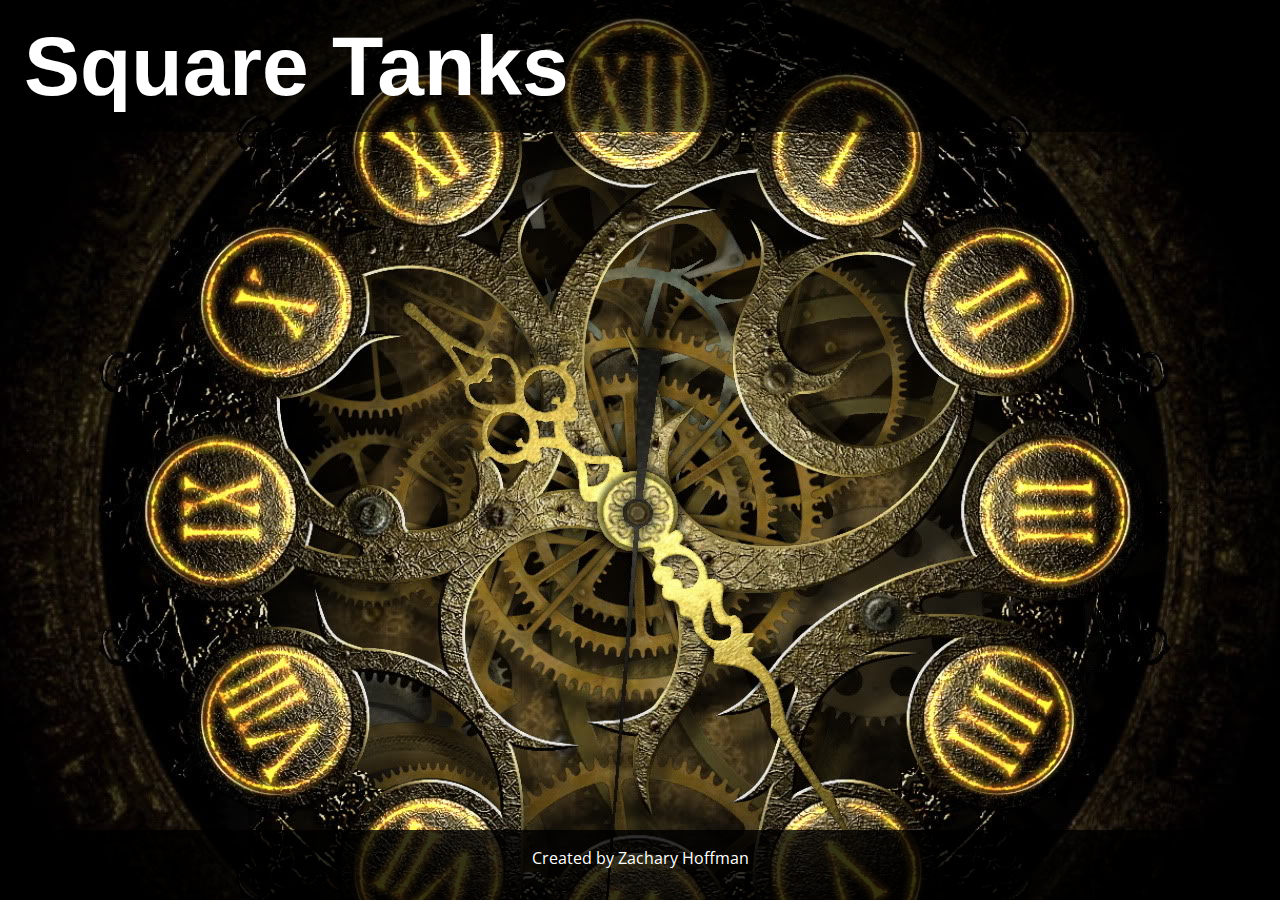
==== index.html @ c1454928 "Styling" ====
<!DOCTYPE html>
<html>
	<head>
		<meta charset="utf-8">
		<title>Square Tanks</title>
		<link href='http://fonts.googleapis.com/css?family=Open+Sans' rel='stylesheet' type='text/css'>
		
		<link rel="stylesheet" href="styles.css">
		<script src="processing.js"></script>
	</head>
	<body>
		<div class = 'page-wrap'>
			<header>
				<h1>Square Tanks</h1>
			</header>
			<section id="content">
				<canvas id="OriginalDesign" data-processing-sources="OriginalDesign.pde">
				</canvas>
			</section>
		</div>	
		<footer class = 'site-footer'>
		    <div id='footerText'>Created by Zachary Hoffman</div>
		</footer>
	</body>

</html>
---- styles.css ----
/* http://meyerweb.com/eric/tools/css/reset/ 
   v2.0 | 20110126
   License: none (public domain)
*/

html, body, div, span, applet, object, iframe,
h1, h2, h3, h4, h5, h6, p, blockquote, pre,
a, abbr, acronym, address, big, cite, code,
del, dfn, em, img, ins, kbd, q, s, samp,
small, strike, strong, sub, sup, tt, var,
b, u, i, center,
dl, dt, dd, ol, ul, li,
fieldset, form, label, legend,
table, caption, tbody, tfoot, thead, tr, th, td,
article, aside, canvas, details, embed, 
figure, figcaption, footer, header, hgroup, 
menu, nav, output, ruby, section, summary,
time, mark, audio, video {
	margin: 0;
	padding: 0;
	border: 0;
	font-size: 100%;
	font: inherit;
	vertical-align: baseline;
}
/* HTML5 display-role reset for older browsers */
article, aside, details, figcaption, figure, 
footer, header, hgroup, menu, nav, section {
	display: block;
}
body {
	line-height: 1;
}
ol, ul {
	list-style: none;
}
blockquote, q {
	quotes: none;
}
blockquote:before, blockquote:after,
q:before, q:after {
	content: '';
	content: none;
}
table {
	border-collapse: collapse;
	border-spacing: 0;
}


html, body {
  height: 100%;
  margin:0;
  padding:0;
}
.page-wrap {
  min-height: 100%;
  /* equal to footer height */
  margin-bottom: -70px; 
}
.page-wrap:after {
  content: "";
  display: block;
}
.site-footer, .page-wrap:after {
  /* .push must be the same height as footer */
  height: 70px; 
}
.site-footer {
  background-color:rgba(0,0,0,.8);
}



body {
    background-image: url('Clock.jpg');
	background-size:cover;
    color: rgb(255,255,255);
    font-family: "Open Sans", sans-serif;
    text-align: center;
}
#footerText{
	padding-top:20px;
}
#content {
    display: block;
    margin-left: auto;
    margin-right: auto
}
header {
	font-family: Arial;
	font-size:150%;
	background-color:rgba(0,0,0,.6);
	margin-top:0;
	padding:1em;
	text-align:left;
}


h1{
	font-weight:bold;
	font-size:350%;
}
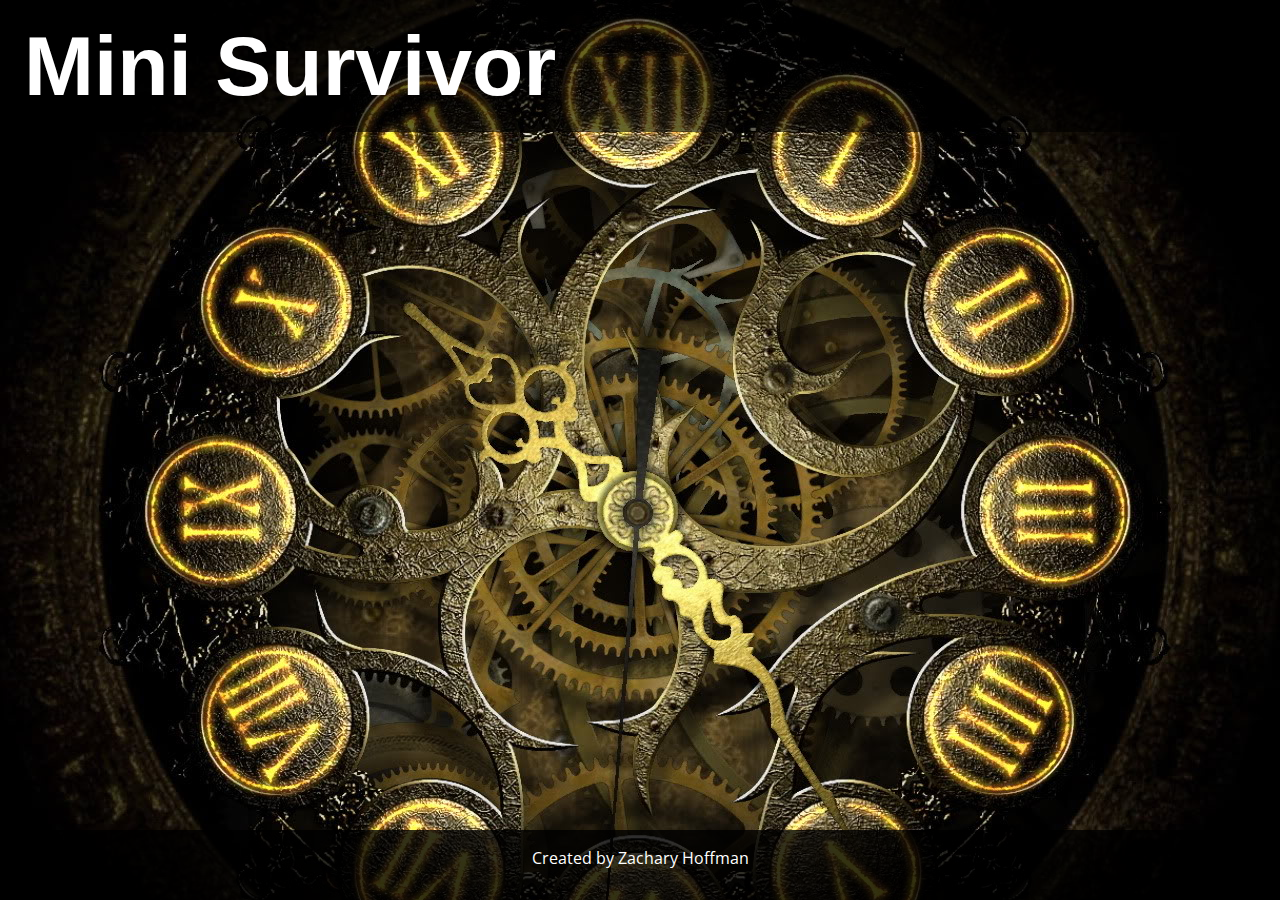
==== commit 6cb9829f: "mini survivor" ====
--- a/index.html
+++ b/index.html
@@ -2,7 +2,7 @@
 <html>
 	<head>
 		<meta charset="utf-8">
-		<title>Square Tanks</title>
+		<title>Mini Survivor</title>
 		<link href='http://fonts.googleapis.com/css?family=Open+Sans' rel='stylesheet' type='text/css'>
 		
 		<link rel="stylesheet" href="styles.css">
@@ -11,7 +11,7 @@
 	<body>
 		<div class = 'page-wrap'>
 			<header>
-				<h1>Square Tanks</h1>
+				<h1>Mini Survivor</h1>
 			</header>
 			<section id="content">
 				<canvas id="OriginalDesign" data-processing-sources="OriginalDesign.pde">
--- a/styles.css
+++ b/styles.css
@@ -84,8 +84,8 @@
 }
 #content {
     display: block;
-    margin-left: auto;
-    margin-right: auto
+    margin-left: auto auto;
+	margin-top:5em;
 }
 header {
 	font-family: Arial;
